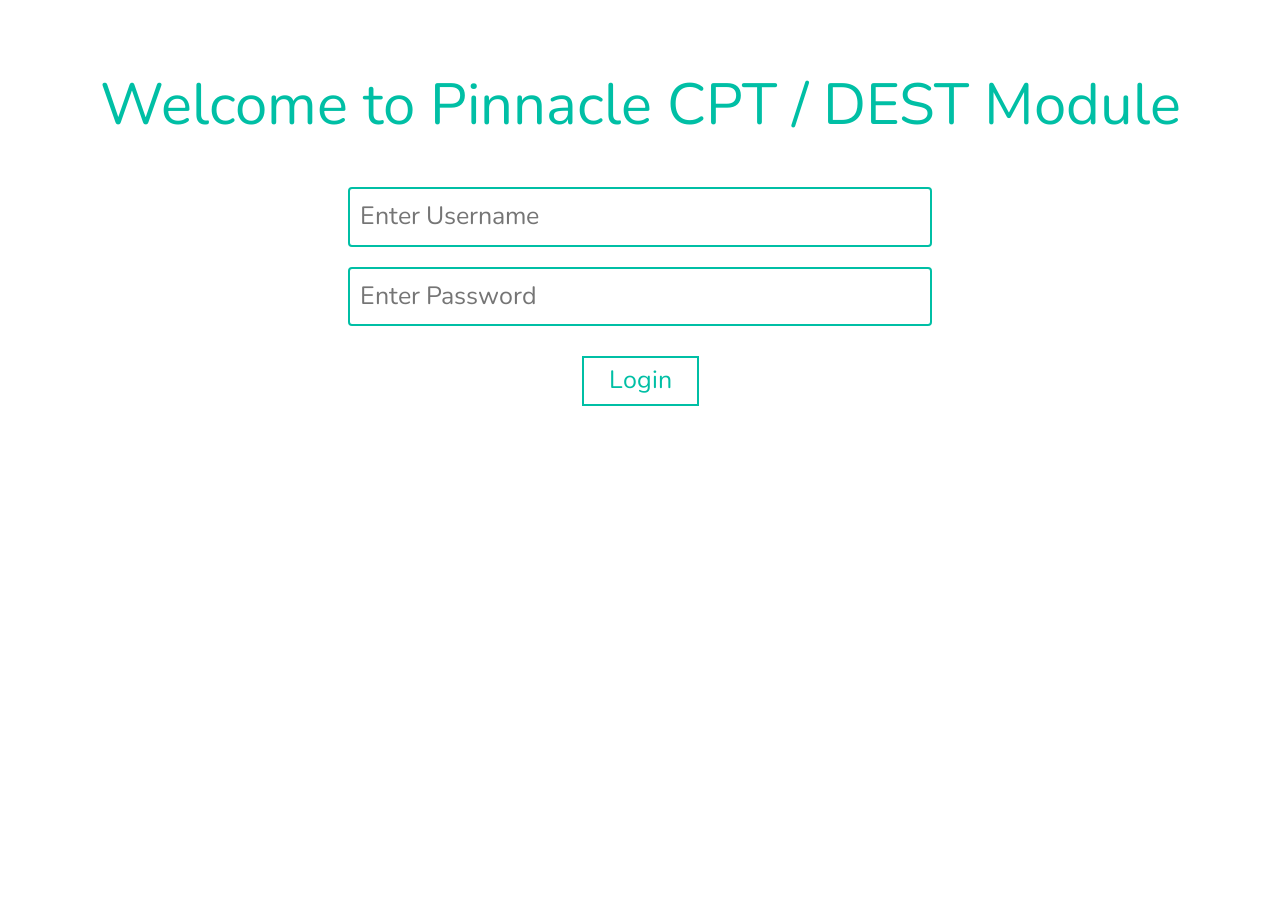
==== index.html @ 6479f990 "Login MVP" ====
<!DOCTYPE html>
<html>

<head>
<title>Tier 4</title>
<meta charset="utf-8">
<meta name="viewport" content="width=device-width, initial-scale=1">
<link rel="stylesheet" href="https://maxcdn.bootstrapcdn.com/bootstrap/3.3.7/css/bootstrap.min.css">
<link href="https://fonts.googleapis.com/css?family=Nunito:700" rel="stylesheet">
<script src="https://ajax.googleapis.com/ajax/libs/jquery/3.1.1/jquery.min.js"></script>
<script src="https://maxcdn.bootstrapcdn.com/bootstrap/3.3.7/js/bootstrap.min.js"></script>
<script src="https://www.gstatic.com/firebasejs/3.6.10/firebase.js"></script>

<style>
input[type=email], input[type=password] {
    width: 50%;
    font-family: 'Nunito', sans-serif;
    color: #00BFA5;
    border:2px solid;
    font-size: 25px;
    border-color: #00BFA5;
    border-radius: 4px;
    background-color: Transparent;
    padding: 10px;
}

button {
  font-family: 'Nunito', sans-serif;
  color: #00BFA5;
  border:2px solid;
  font-size: 25px;
  margin:30px;
  border-color: #00BFA5;
  background-color: Transparent;
  padding: 5px;
  padding-left: 25px;
  padding-right: 25px;
}
button:hover{
  cursor: pointer;
  color: #FFF;
  background-color: #00BFA5;
}

.imgcontainer {
    text-align: center;
    margin: 24px 0 12px 0;
}

img.avatar {
    width: 25%;
    border-radius: 50%;
}

.container {
    padding: 16px;
}

span.psw {
    float: right;
    padding-top: 16px;
}

#loginError
{
  color: red;
  font-size: 25px;
  font-family: 'Nunito', sans-serif;
  background-color: Transparent;
	max-width: 100%
}

/* Change styles for span on extra small screens */
@media screen and (max-width: 300px) {
    span.psw {
       display: block;
       float: none;
    }
}

body {
    /*background: url("typing-in-nature.jpg");*/
    background-size: cover;
    background-repeat: no-repeat;
}

.welcome_strip
{
	text-align: center;
	font-family: 'Nunito', sans-serif;
	color: #00BFA5;
  font-size: 58px;
	margin: 0 auto;
}

</style>

</head>

<body class="cover">
  <div class="container" style="padding-top:5%">
		  <center>
							<span class="welcome_strip">Welcome to Pinnacle CPT / DEST Module</span>
			</center><br><br>
      <div id="loginDiv">
      				<div class="row">
				 									<center>
                									<input type="email" id="email"
																	placeholder="Enter Username" name="email"
																	spellcheck="false" required>
													</center>
							</div> <br>

              <div class="row">
													<center>
						                				<input type="password" id="password"
																						placeholder="Enter Password" name="password" required>
													</center>
							</div>

              <div class="row">
											<center>
			              				<button type="button"  id="loginButton">Login</button>
											</center>
							</div>  <br>
      </div>
      <img id="loading" src="https://www.google.com/images/spin-32.gif" style="display:none; margin:0 auto"></div>
      <div class="row">
							<center>
        				<div id="loginError">
      					</div>
			</div>
  </div>
	<script src="config.js"></script>
	<script src="login.js"></script>
</body>

</html>
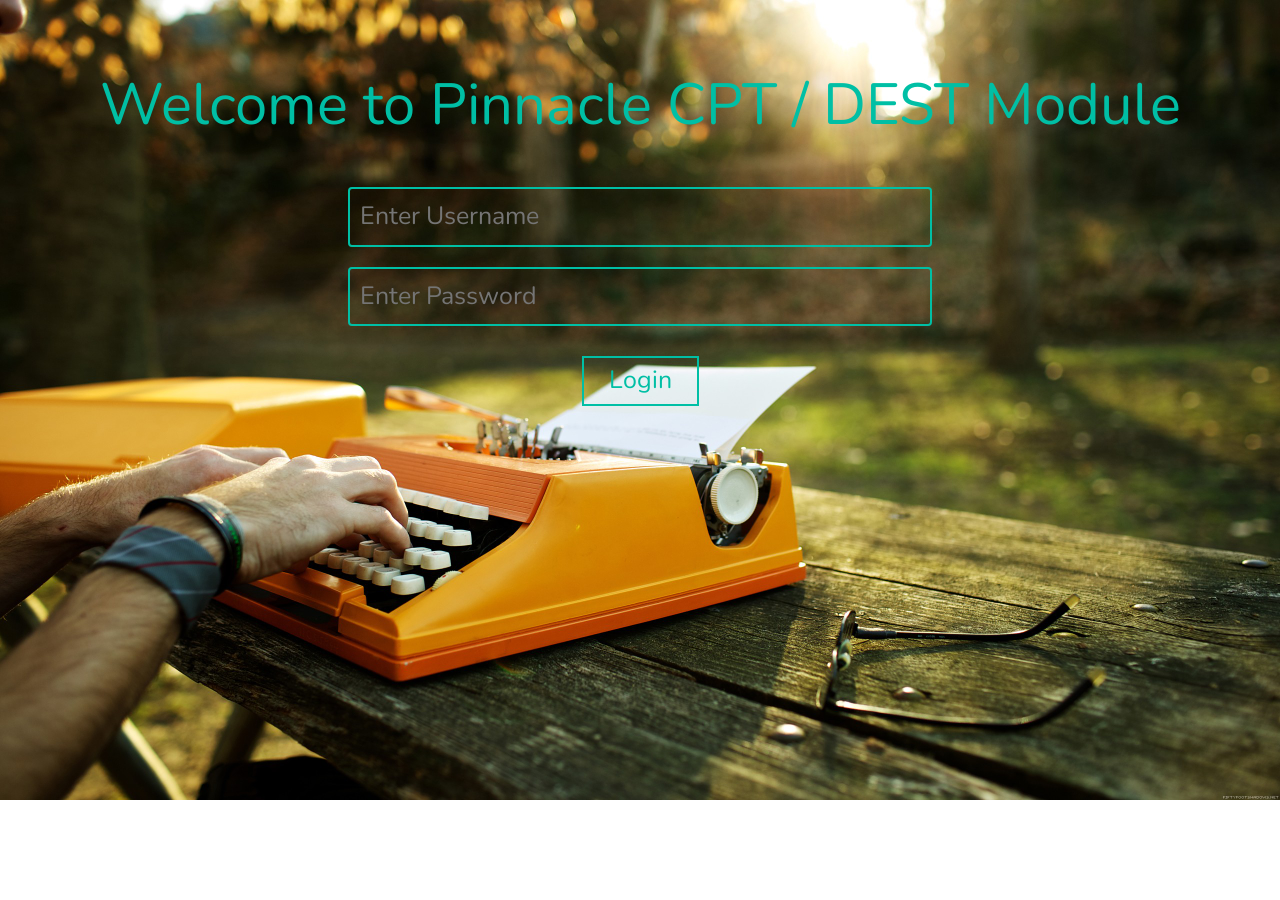
==== commit e709921d: "MVP Done CSS Pending" ====
--- a/index.html
+++ b/index.html
@@ -79,7 +79,7 @@
 }
 
 body {
-    /*background: url("typing-in-nature.jpg");*/
+    background: url("typing-in-nature.jpg");
     background-size: cover;
     background-repeat: no-repeat;
 }
@@ -103,26 +103,28 @@
 							<span class="welcome_strip">Welcome to Pinnacle CPT / DEST Module</span>
 			</center><br><br>
       <div id="loginDiv">
-      				<div class="row">
-				 									<center>
-                									<input type="email" id="email"
-																	placeholder="Enter Username" name="email"
-																	spellcheck="false" required>
-													</center>
-							</div> <br>
+              <form id="loginForm" method="post" action="">
+              				<div class="row">
+        				 									<center>
+                        									<input type="email" id="email"
+        																	placeholder="Enter Username" name="email"
+        																	spellcheck="false" required>
+        													</center>
+        							</div> <br>
 
-              <div class="row">
-													<center>
-						                				<input type="password" id="password"
-																						placeholder="Enter Password" name="password" required>
-													</center>
-							</div>
+                      <div class="row">
+        													<center>
+        						                				<input type="password" id="password"
+        																						placeholder="Enter Password" name="password" required>
+        													</center>
+        							</div>
 
-              <div class="row">
-											<center>
-			              				<button type="button"  id="loginButton">Login</button>
-											</center>
-							</div>  <br>
+                      <div class="row">
+        											<center>
+        			              				<button type="submit" id="loginButton">Login</button>
+        											</center>
+        							</div>  <br>
+            </form>
       </div>
       <img id="loading" src="https://www.google.com/images/spin-32.gif" style="display:none; margin:0 auto"></div>
       <div class="row">
